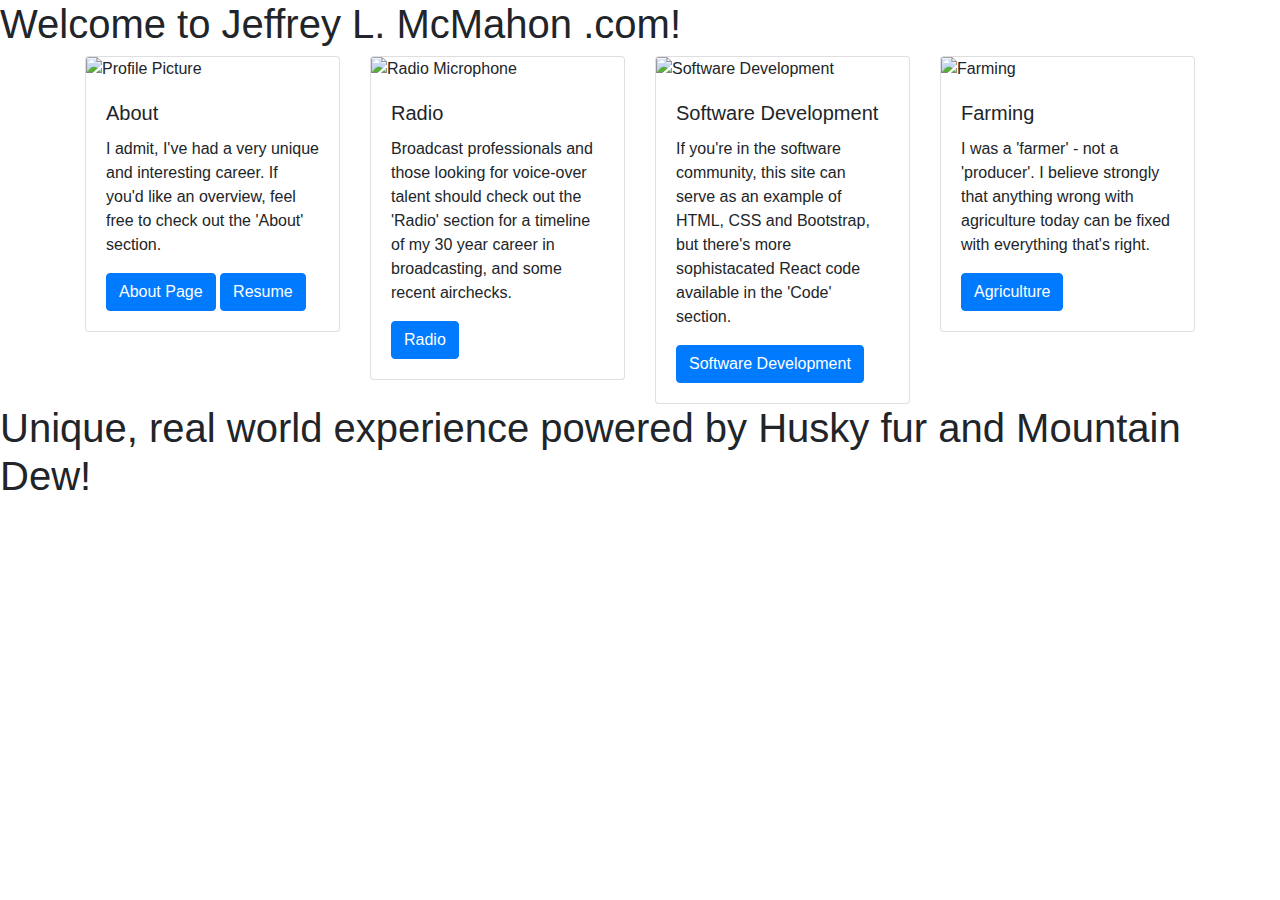
==== index.html @ 774860f1 "Add files via upload" ====
<!DOCTYPE html>
<html lang="en">
<head>
    <meta charset="UTF-8">
    <meta name="viewport" content="width=device-width, initial-scale=1.0">
    <link rel="stylesheet" href="https://stackpath.bootstrapcdn.com/bootstrap/4.5.2/css/bootstrap.min.css" integrity="sha384-JcKb8q3iqJ61gNV9KGb8thSsNjpSL0n8PARn9HuZOnIxN0hoP+VmmDGMN5t9UJ0Z" crossorigin="anonymous">
    <script src="https://stackpath.bootstrapcdn.com/bootstrap/4.5.2/js/bootstrap.min.js" integrity="sha384-B4gt1jrGC7Jh4AgTPSdUtOBvfO8shuf57BaghqFfPlYxofvL8/KUEfYiJOMMV+rV" crossorigin="anonymous"></script>
    <link rel="preconnect" href="https://fonts.gstatic.com">
    <link href="https://fonts.googleapis.com/css2?family=Montserrat:wght@500&family=Work+Sans&display=swap" rel="stylesheet">
    <link rel="stylesheet" href="landingPage.css" >
    <title>Welcome to Jeffrey L McMahon .com!</title>
</head>
<body>

    <div id='headline'>
    <h1> Welcome to Jeffrey L. McMahon .com!</h1>
    </div>
    <div class="container" id='main_page'>
        <div class="row">
            <div class="col-3">
                <div class="card" id='card'>
                    <img src="../images/profile_pic.jpg" class="card-img-top" alt="Profile Picture">
                    <div class="card-body" id='card_text'>
                      <h5 class="card-title">About</h5>
                      <p class="card-text">I admit, I've had a very unique and interesting career. If you'd like 
                        an overview, feel free to check out the 'About' section.</p>
                      <a href="../About/about.html" class="btn btn-primary" id='nav_button'>About Page</a>
                    <a href="../Resume/Resume.html" class="btn btn-primary" id='nav_button'>Resume</a>
                    </div>
                </div>                
            </div>
            <div class="col-3">
                <div class="card" id='card'>
                    <img src="../images/Radio.jpg" class="card-img-top" alt="Radio Microphone">
                    <div class="card-body" id='card_text'>
                      <h5 class="card-title">Radio</h5>
                      <p class="card-text">Broadcast professionals and those looking for voice-over talent should check out the 'Radio' section 
                        for a timeline of my 30 year career in broadcasting, and some recent airchecks.</p>
                      <a href="../Radio_page/radio_page.html" class="btn btn-primary" id='nav_button'>Radio</a>
                    </div>
                </div>
            </div>
            <div class="col-3">
                <div class="card" id='card'>
                    <img src="../images/software.jpg" class="card-img-top" alt="Software Development">
                    <div class="card-body" id='card_text'>
                      <h5 class="card-title">Software Development</h5>
                      <p class="card-text">If you're
                            in the software community, this site can serve as an example of HTML, CSS and Bootstrap,
                        but there's more sophistacated React code available in the 'Code' section. </p>
                      <a href="#" class="btn btn-primary" id='nav_button'>Software Development</a>
                    </div>
                </div>  
            </div>
            <div class="col-3">
                <div class="card" id='card'>
                    <img src="../images/JD_Planter.jpg" class="card-img-top" alt="Farming">
                    <div class="card-body" id='card_text'>
                      <h5 class="card-title">Farming</h5>
                      <p class="card-text">I was a 'farmer' - not a 'producer'. I believe strongly that anything wrong with agriculture today can be fixed with everything that's right.</p>
                      <a href="../farming/farming.html" class="btn btn-primary" id='nav_button'>Agriculture</a>
                    </div>
                </div>  
            </div>
        </div>
    </div>
    <footer>
        <h1 id='page_footer'>Unique, real world experience powered by Husky fur and Mountain Dew!</h1>
    </footer>

</body>
</html>
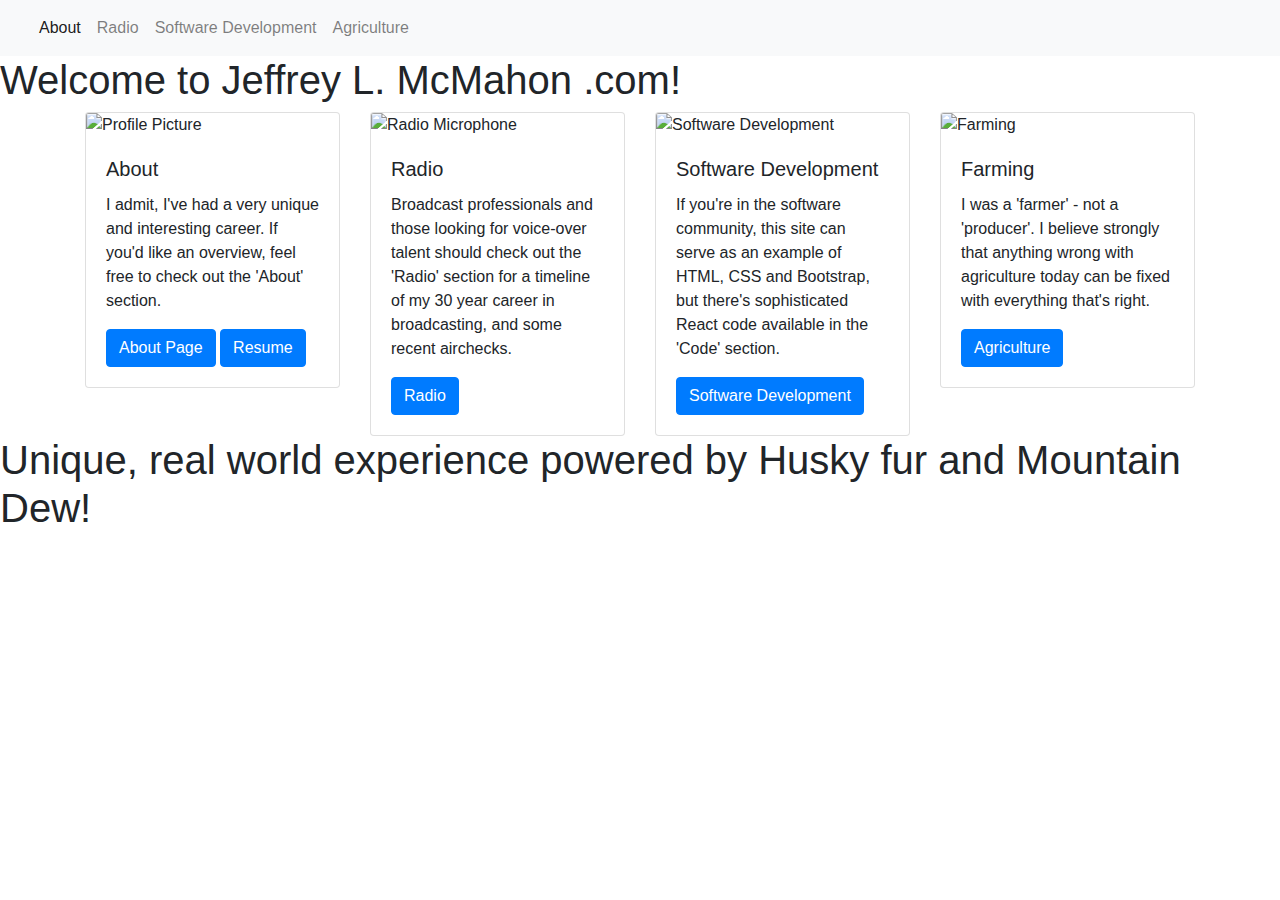
==== commit afe38043: "navbar added" ====
--- a/index.html
+++ b/index.html
@@ -7,10 +7,32 @@
     <script src="https://stackpath.bootstrapcdn.com/bootstrap/4.5.2/js/bootstrap.min.js" integrity="sha384-B4gt1jrGC7Jh4AgTPSdUtOBvfO8shuf57BaghqFfPlYxofvL8/KUEfYiJOMMV+rV" crossorigin="anonymous"></script>
     <link rel="preconnect" href="https://fonts.gstatic.com">
     <link href="https://fonts.googleapis.com/css2?family=Montserrat:wght@500&family=Work+Sans&display=swap" rel="stylesheet">
-    <link rel="stylesheet" href="landingPage.css" >
+    <link rel="stylesheet" href="/LandingPage/landingPage.css" >
     <title>Welcome to Jeffrey L McMahon .com!</title>
 </head>
 <body>
+    <header>
+        <nav class="navbar navbar-expand-lg navbar-light bg-light">
+            <div class="container-fluid">
+              <div class="collapse navbar-collapse" id="navbarNav">
+                <ul class="navbar-nav">
+                  <li class="nav-item">
+                    <a class="nav-link active" aria-current="page" href="./About/about.html">About</a>
+                  </li>
+                  <li class="nav-item">
+                    <a class="nav-link" href="./Radio_page/radio_page.html">Radio</a>
+                  </li>
+                  <li class="nav-item">
+                    <a class="nav-link" href="./software/software.html">Software Development</a>
+                  </li>
+                  <li class="nav-item">
+                    <a class="nav-link" href="./farming/farming.html">Agriculture</a>
+                  </li>
+                </ul>
+              </div>
+            </div>
+          </nav>
+    </header>
 
     <div id='headline'>
     <h1> Welcome to Jeffrey L. McMahon .com!</h1>
@@ -19,46 +41,46 @@
         <div class="row">
             <div class="col-3">
                 <div class="card" id='card'>
-                    <img src="../images/profile_pic.jpg" class="card-img-top" alt="Profile Picture">
+                    <img src="/images/profile_pic.jpg" class="card-img-top" alt="Profile Picture">
                     <div class="card-body" id='card_text'>
                       <h5 class="card-title">About</h5>
                       <p class="card-text">I admit, I've had a very unique and interesting career. If you'd like 
                         an overview, feel free to check out the 'About' section.</p>
-                      <a href="../About/about.html" class="btn btn-primary" id='nav_button'>About Page</a>
-                    <a href="../Resume/Resume.html" class="btn btn-primary" id='nav_button'>Resume</a>
+                      <a href="/About/about.html" class="btn btn-primary" id='nav_button'>About Page</a>
+                    <a href="/Resume/Resume.html" class="btn btn-primary" id='nav_button'>Resume</a>
                     </div>
                 </div>                
             </div>
             <div class="col-3">
                 <div class="card" id='card'>
-                    <img src="../images/Radio.jpg" class="card-img-top" alt="Radio Microphone">
+                    <img src="/images/Radio.jpg" class="card-img-top" alt="Radio Microphone">
                     <div class="card-body" id='card_text'>
                       <h5 class="card-title">Radio</h5>
                       <p class="card-text">Broadcast professionals and those looking for voice-over talent should check out the 'Radio' section 
                         for a timeline of my 30 year career in broadcasting, and some recent airchecks.</p>
-                      <a href="../Radio_page/radio_page.html" class="btn btn-primary" id='nav_button'>Radio</a>
+                      <a href="/Radio_page/radio_page.html" class="btn btn-primary" id='nav_button'>Radio</a>
                     </div>
                 </div>
             </div>
             <div class="col-3">
                 <div class="card" id='card'>
-                    <img src="../images/software.jpg" class="card-img-top" alt="Software Development">
+                    <img src="/images/software.jpg" class="card-img-top" alt="Software Development">
                     <div class="card-body" id='card_text'>
                       <h5 class="card-title">Software Development</h5>
                       <p class="card-text">If you're
                             in the software community, this site can serve as an example of HTML, CSS and Bootstrap,
-                        but there's more sophistacated React code available in the 'Code' section. </p>
-                      <a href="#" class="btn btn-primary" id='nav_button'>Software Development</a>
+                        but there's sophisticated React code available in the 'Code' section. </p>
+                      <a href="/software/software.html" class="btn btn-primary" id='nav_button'>Software Development</a>
                     </div>
                 </div>  
             </div>
             <div class="col-3">
                 <div class="card" id='card'>
-                    <img src="../images/JD_Planter.jpg" class="card-img-top" alt="Farming">
+                    <img src="/images/JD_Planter.jpg" class="card-img-top" alt="Farming">
                     <div class="card-body" id='card_text'>
                       <h5 class="card-title">Farming</h5>
                       <p class="card-text">I was a 'farmer' - not a 'producer'. I believe strongly that anything wrong with agriculture today can be fixed with everything that's right.</p>
-                      <a href="../farming/farming.html" class="btn btn-primary" id='nav_button'>Agriculture</a>
+                      <a href="/farming/farming.html" class="btn btn-primary" id='nav_button'>Agriculture</a>
                     </div>
                 </div>  
             </div>
